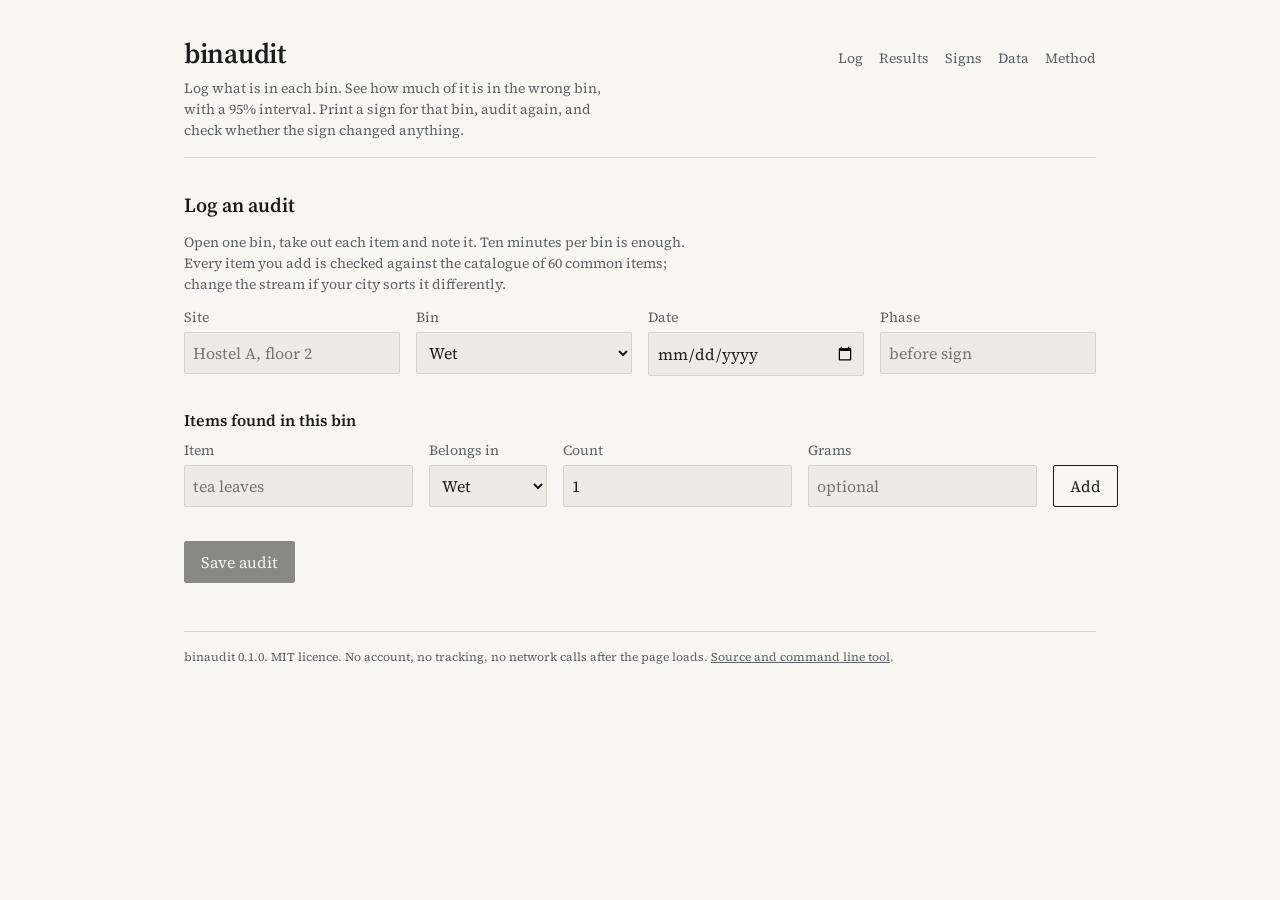
==== web/index.html @ f3c228d7 "Add page structure for logging, results, signs and data" ====
<!doctype html>
<html lang="en">
<head>
<meta charset="utf-8">
<meta name="viewport" content="width=device-width, initial-scale=1">
<title>binaudit: bin audits for hostels and wards</title>
<meta name="description" content="Log what is in each bin, see the contamination rate with a 95% interval, print a sign for that bin, and check whether it changed anything.">
<link rel="preload" href="fonts/SourceSerif4-latin.woff2" as="font" type="font/woff2" crossorigin>
<link rel="stylesheet" href="css/style.css">
<link rel="icon" href="data:,">
</head>
<body>
<div class="wrap">
  <header class="top">
    <div>
      <h1>binaudit</h1>
      <p>Log what is in each bin. See how much of it is in the wrong bin, with a 95% interval. Print a sign for that bin, audit again, and check whether the sign changed anything.</p>
    </div>
    <nav aria-label="Sections">
      <a href="#log">Log</a>
      <a href="#results">Results</a>
      <a href="#signs">Signs</a>
      <a href="#data">Data</a>
      <a href="#method">Method</a>
    </nav>
  </header>
  <p class="notice" id="sample-notice" hidden>Showing the synthetic sample: generated numbers, not measurements. Clear it under Data before logging real audits.</p>

  <section id="log" aria-labelledby="h-log">
    <h2 id="h-log">Log an audit</h2>
    <p class="muted small">Open one bin, take out each item and note it. Ten minutes per bin is enough. Every item you add is checked against the catalogue of 60 common items; change the stream if your city sorts it differently.</p>
    <div class="grid">
      <label>Site <input id="f-site" list="dl-sites" placeholder="Hostel A, floor 2" autocomplete="off"></label>
      <label>Bin <select id="f-bin"><option value="wet">Wet</option><option value="dry">Dry</option><option value="hazardous">Hazardous</option></select></label>
      <label>Date <input id="f-date" type="date"></label>
      <label>Phase <input id="f-phase" list="dl-phases" placeholder="before sign" autocomplete="off"></label>
    </div>
    <h3>Items found in this bin</h3>
    <form id="item-form" class="grid items" autocomplete="off">
      <label>Item <input id="f-item" list="dl-items" placeholder="tea leaves" required></label>
      <label>Belongs in <select id="f-stream"><option value="wet">Wet</option><option value="dry">Dry</option><option value="hazardous">Hazardous</option></select></label>
      <label>Count <input id="f-count" type="number" min="1" step="1" value="1" inputmode="numeric"></label>
      <label>Grams <input id="f-grams" type="number" min="0" step="any" placeholder="optional" inputmode="decimal"></label>
      <button type="submit">Add</button>
    </form>
    <div class="hint" id="item-hint" aria-live="polite"></div>
    <div class="scroll"><table id="draft-table" hidden>
      <thead><tr><th>Item</th><th>Belongs in</th><th class="num">Count</th><th class="num">Grams</th><th></th></tr></thead>
      <tbody></tbody>
    </table></div>
    <div class="tally" id="draft-tally" aria-live="polite"></div>
    <div class="actions">
      <button class="primary" id="save-audit" disabled>Save audit</button>
      <span class="hint" id="save-hint"></span>
    </div>
  </section>

  <section id="results" aria-labelledby="h-results" hidden>
    <h2 id="h-results">Results</h2>
    <p class="muted small">Rate is misplaced items divided by all items found in that bin. The interval resamples whole audits, so a bin checked only twice gets a wide interval.</p>
    <div class="grid">
      <label>Site <select id="r-site"></select></label>
    </div>
    <div class="scroll"><table id="summary-table">
      <thead><tr><th>Bin</th><th>Phase</th><th class="num">Audits</th><th class="num">Items</th><th class="num">Misplaced</th><th class="num">Rate</th><th class="num">95% interval</th><th>0 to 100%</th></tr></thead>
      <tbody></tbody>
    </table></div>
    <div id="summary-empty" class="empty" hidden>No audits yet. Log one, or load the synthetic sample under Data.</div>

    <h3>Did it change?</h3>
    <div class="grid">
      <label>Before <select id="c-before"></select></label>
      <label>After <select id="c-after"></select></label>
    </div>
    <div class="scroll"><table id="compare-table">
      <thead><tr><th>Bin</th><th class="num">Before</th><th class="num">After</th><th class="num">Difference</th><th class="num">95% interval</th><th>-50 to +50 pp</th><th>Reading</th></tr></thead>
      <tbody></tbody>
    </table></div>
    <div id="compare-empty" class="empty" hidden>Needs audits of the same bin in two phases, for example "before sign" and "after sign".</div>

    <h3>Most often in the wrong bin</h3>
    <div class="scroll"><table id="top-table">
      <thead><tr><th>Found in</th><th>Item</th><th>Belongs in</th><th class="num">Count</th></tr></thead>
      <tbody></tbody>
    </table></div>
  </section>

  <section id="signs" aria-labelledby="h-signs" hidden>
    <h2 id="h-signs">Sign for a bin</h2>
    <p class="muted small">The sign names the items people actually put in this bin by mistake, taken from your audits. It prints on A5 in black and white.</p>
    <div class="grid">
      <label>Site <select id="s-site"></select></label>
      <label>Bin <select id="s-bin"><option value="wet">Wet</option><option value="dry">Dry</option><option value="hazardous">Hazardous</option></select></label>
      <label>From phase <select id="s-phase"></select></label>
    </div>
    <div class="actions"><button class="primary" id="print-sign">Print sign</button></div>
    <div id="sign"></div>
  </section>

  <section id="data" aria-labelledby="h-data" hidden>
    <h2 id="h-data">Data</h2>
    <p class="muted small">Everything is stored in this browser only. Export a CSV to keep it, share it, or analyse it with the <code>binaudit</code> command line tool.</p>
    <p class="tally" id="data-count"></p>
    <div class="actions">
      <button id="export-csv">Export CSV</button>
      <label class="small" style="flex-direction:row;align-items:center;gap:8px"><input type="file" id="import-csv" accept=".csv,text/csv"> Import CSV (adds to current data)</label>
    </div>
    <div class="actions">
      <button id="load-sample">Load synthetic sample</button>
      <button id="clear-data">Delete all data in this browser</button>
    </div>
    <div class="hint" id="data-hint" aria-live="polite"></div>
    <h3>Audits</h3>
    <div class="scroll"><table id="audit-table">
      <thead><tr><th>Audit</th><th>Date</th><th>Site</th><th>Bin</th><th>Phase</th><th class="num">Items</th><th class="num">Misplaced</th><th></th></tr></thead>
      <tbody></tbody>
    </table></div>
  </section>

  <section id="method" aria-labelledby="h-method" hidden>
    <h2 id="h-method">Method</h2>
    <dl class="method">
      <dt>Streams</dt><dd>Wet (biodegradable), dry (non-biodegradable) and domestic hazardous, as in India's Solid Waste Management Rules, 2016. Sanitary waste is wrapped and goes with dry waste under those rules. The catalogue is a starting point; cities differ.</dd>
      <dt>Rate</dt><dd>Misplaced items / all items found in a bin, pooled over the audits in a phase. If every item in a group has a weight, the mass rate is computed the same way in grams and shown in the CSV export from the command line tool.</dd>
      <dt>Interval</dt><dd>95% percentile interval from 2,000 bootstrap draws that resample whole audits (a cluster bootstrap). Items from one bin on one day are not independent, so resampling items would give intervals that are too narrow. The seed is fixed, so the same data always gives the same interval.</dd>
      <dt>Small sample</dt><dd>Flagged when a group has fewer than 5 audits or fewer than 30 items.</dd>
      <dt>Did it change?</dt><dd>After rate minus before rate, with a bootstrap interval that resamples audits within each phase. If the interval is entirely below zero the reading is "fewer misplaced items after"; entirely above zero, "more"; otherwise "no clear change". A bin with no sign, audited over the same weeks, is the best check that the change came from the sign.</dd>
      <dt>Same numbers</dt><dd>The command line tool computes the same numbers from an exported CSV. A test runs both on the sample and requires them to match to 1e-12.</dd>
    </dl>
  </section>

  <footer>
    binaudit 0.1.0. MIT licence. No account, no tracking, no network calls after the page loads.
    <a href="https://github.com/PrafullJ0shi/binaudit">Source and command line tool</a>.
  </footer>
</div>
<datalist id="dl-items"></datalist>
<datalist id="dl-sites"></datalist>
<datalist id="dl-phases"></datalist>
<script type="module" src="js/app.js"></script>
</body>
</html>
---- web/css/style.css ----
/* binaudit. Tokens and scales are defined in DESIGN.md. */
@font-face { font-family: "Source Serif 4"; src: url("../fonts/SourceSerif4-latin.woff2") format("woff2"); font-weight: 200 900; font-display: swap; }
@font-face { font-family: "JetBrains Mono"; src: url("../fonts/JetBrainsMono-latin.woff2") format("woff2"); font-weight: 100 800; font-display: swap; }

:root {
  --paper: #F7F6F2; --paper-2: #EDEBE5; --ink: #1B1C1E; --muted: #5E6166; --rule: #D6D3CB; --accent: #B3401E;
  --serif: "Source Serif 4", Georgia, "Times New Roman", serif;
  --mono: "JetBrains Mono", Consolas, "Courier New", monospace;
  --s1: 4px; --s2: 8px; --s3: 12px; --s4: 16px; --s5: 24px; --s6: 32px; --s7: 48px;
  --t12: 12px; --t14: 14px; --t16: 16px; --t20: 20px; --t28: 28px; --t40: 40px;
  color-scheme: light dark;
}
@media (prefers-color-scheme: dark) {
  :root { --paper: #141517; --paper-2: #1D1F22; --ink: #E6E4DF; --muted: #9A9DA3; --rule: #34373C; --accent: #E8835F; }
}

* { box-sizing: border-box; }
html { background: var(--paper); color: var(--ink); }
body { margin: 0; font: 400 var(--t16)/1.5 var(--serif); }
.wrap { max-width: 960px; margin: 0 auto; padding: var(--s6) var(--s5) var(--s7); }

header.top { display: flex; align-items: baseline; justify-content: space-between; gap: var(--s4); flex-wrap: wrap; border-bottom: 1px solid var(--rule); padding-bottom: var(--s4); }
header.top h1 { font-size: var(--t28); font-weight: 600; margin: 0; letter-spacing: -0.01em; }
header.top p { margin: var(--s1) 0 0; color: var(--muted); font-size: var(--t14); max-width: 60ch; }
nav { display: flex; gap: var(--s4); font-size: var(--t14); }
nav a { color: var(--muted); text-decoration: none; padding: var(--s1) 0; border-bottom: 2px solid transparent; }
nav a[aria-current="page"] { color: var(--ink); border-bottom-color: var(--ink); }
nav a:hover { color: var(--ink); }

.notice { margin-top: var(--s4); padding: var(--s2) var(--s3); background: var(--paper-2); font-size: var(--t14); border-left: 2px solid var(--muted); }
.notice[hidden] { display: none; }

section { padding-top: var(--s6); }
section[hidden] { display: none; }
h2 { font-size: var(--t20); font-weight: 600; margin: 0 0 var(--s3); }
h3 { font-size: var(--t16); font-weight: 600; margin: var(--s6) 0 var(--s2); }
p { max-width: 72ch; margin: 0 0 var(--s3); }
.muted { color: var(--muted); }
.small { font-size: var(--t14); }
.num, td.num, th.num { font-family: var(--mono); font-size: var(--t14); font-variant-numeric: tabular-nums; text-align: right; white-space: nowrap; }
.mis { color: var(--accent); }
code, kbd { font-family: var(--mono); font-size: var(--t14); }

.grid { display: grid; grid-template-columns: repeat(4, minmax(0, 1fr)); gap: var(--s3) var(--s4); }
.grid.items { grid-template-columns: 3fr 2fr 1fr 1fr auto; align-items: end; }
@media (max-width: 680px) { .grid, .grid.items { grid-template-columns: 1fr 1fr; } }
label { display: flex; flex-direction: column; gap: var(--s1); font-size: var(--t14); color: var(--muted); }
input, select, button { font: inherit; font-size: var(--t16); color: var(--ink); }
input, select { background: var(--paper-2); border: 1px solid var(--rule); border-radius: 2px; padding: var(--s2); min-width: 0; }
input:focus-visible, select:focus-visible, button:focus-visible, a:focus-visible { outline: 2px solid var(--ink); outline-offset: 2px; }
button { background: var(--paper); border: 1px solid var(--ink); border-radius: 2px; padding: var(--s2) var(--s4); cursor: pointer; }
button.primary { background: var(--ink); color: var(--paper); }
button.link { border: 0; padding: 0; background: none; color: var(--muted); text-decoration: underline; font-size: var(--t14); }
button:disabled { opacity: 0.5; cursor: default; }
.actions { display: flex; gap: var(--s3); flex-wrap: wrap; align-items: center; margin-top: var(--s4); }
.hint { font-size: var(--t12); color: var(--muted); min-height: 18px; }

table { width: 100%; border-collapse: collapse; margin-top: var(--s3); font-size: var(--t14); }
th { text-align: left; font-weight: 600; color: var(--muted); border-bottom: 1px solid var(--ink); padding: var(--s2) var(--s2) var(--s2) 0; }
td { border-bottom: 1px solid var(--rule); padding: var(--s2) var(--s2) var(--s2) 0; vertical-align: middle; }
tbody tr:nth-child(even) td { background: color-mix(in srgb, var(--paper-2) 50%, transparent); }
.scroll { overflow-x: auto; }
.flag { font-family: var(--mono); font-size: var(--t12); color: var(--muted); }
svg.ci { display: block; }
svg.ci .axis { stroke: var(--muted); stroke-width: 1; }
svg.ci .tick { stroke: var(--rule); stroke-width: 1; }
svg.ci .range { stroke: var(--accent); stroke-width: 1; }
svg.ci .point { stroke: var(--accent); stroke-width: 2; }
svg.ci .zero { stroke: var(--ink); stroke-width: 1; }

.tally { font-family: var(--mono); font-size: var(--t14); margin-top: var(--s3); }
.empty { color: var(--muted); font-size: var(--t14); padding: var(--s4) 0; }
.cols { display: grid; grid-template-columns: 1fr 1fr; gap: var(--s6); }
@media (max-width: 680px) { .cols { grid-template-columns: 1fr; } }
dl.method { display: grid; grid-template-columns: max-content 1fr; gap: var(--s2) var(--s4); font-size: var(--t14); }
dl.method dt { font-weight: 600; }
dl.method dd { margin: 0; max-width: 64ch; }
footer { margin-top: var(--s7); padding-top: var(--s4); border-top: 1px solid var(--rule); font-size: var(--t12); color: var(--muted); }
footer a { color: var(--muted); }

/* Printed sign, A5 portrait */
.sign { background: #FFFFFF; color: #000000; border: 1px solid var(--rule); width: 148mm; min-height: 210mm; padding: 14mm 12mm; margin-top: var(--s4); display: flex; flex-direction: column; }
.sign .kicker { font-family: var(--mono); font-size: 12px; letter-spacing: 0.08em; text-transform: uppercase; }
.sign h4 { font-size: 40px; line-height: 1.1; margin: 6px 0 18px; font-weight: 600; }
.sign .lead { font-size: 20px; margin: 0 0 12px; }
.sign ol { margin: 0; padding: 0; list-style: none; counter-reset: n; }
.sign li { counter-increment: n; border-top: 2px solid #000; padding: 12px 0; display: grid; grid-template-columns: 28px 1fr; gap: 0 8px; }
.sign li::before { content: counter(n); font-family: var(--mono); font-size: 16px; padding-top: 6px; }
.sign li b { font-size: 28px; font-weight: 600; text-decoration: underline; text-decoration-thickness: 3px; text-underline-offset: 5px; text-decoration-color: var(--accent); }
.sign li span { grid-column: 2; font-size: 16px; }
.sign .rest { margin-top: auto; padding-top: 18px; border-top: 1px solid #000; font-family: var(--mono); font-size: 11px; line-height: 1.5; }
@media (max-width: 680px) { .sign { width: 100%; min-height: 0; } }

@media print {
  @page { size: A5 portrait; margin: 0; }
  html, body { background: #FFFFFF; }
  body * { visibility: hidden; }
  .sign, .sign * { visibility: visible; }
  .sign { position: absolute; left: 0; top: 0; border: 0; margin: 0; width: 148mm; height: 210mm; }
  .sign li b { text-decoration-color: #000; }
}
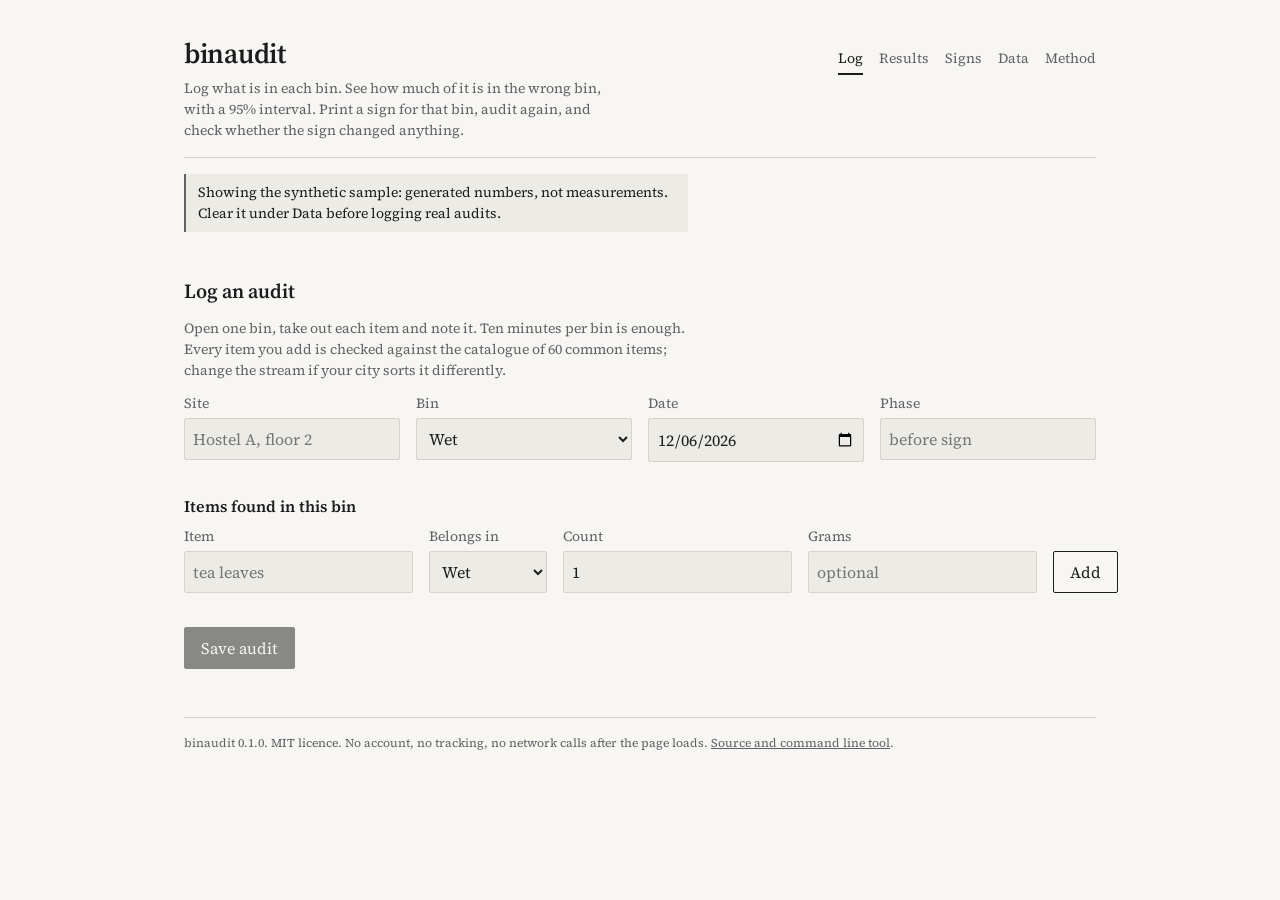
==== commit a39b7651: "Add browser app: logging, results, comparison, signs, data" ====
--- a/web/index.html
+++ b/web/index.html
@@ -121,7 +121,7 @@
     <h2 id="h-method">Method</h2>
     <dl class="method">
       <dt>Streams</dt><dd>Wet (biodegradable), dry (non-biodegradable) and domestic hazardous, as in India's Solid Waste Management Rules, 2016. Sanitary waste is wrapped and goes with dry waste under those rules. The catalogue is a starting point; cities differ.</dd>
-      <dt>Rate</dt><dd>Misplaced items / all items found in a bin, pooled over the audits in a phase. If every item in a group has a weight, the mass rate is computed the same way in grams and shown in the CSV export from the command line tool.</dd>
+      <dt>Rate</dt><dd>Misplaced items / all items found in a bin, pooled over the audits in a phase. If every item in a group has a weight, the command line tool also gives the rate by mass (<code>binaudit summary --json</code>, field <code>mass_rate</code>).</dd>
       <dt>Interval</dt><dd>95% percentile interval from 2,000 bootstrap draws that resample whole audits (a cluster bootstrap). Items from one bin on one day are not independent, so resampling items would give intervals that are too narrow. The seed is fixed, so the same data always gives the same interval.</dd>
       <dt>Small sample</dt><dd>Flagged when a group has fewer than 5 audits or fewer than 30 items.</dd>
       <dt>Did it change?</dt><dd>After rate minus before rate, with a bootstrap interval that resamples audits within each phase. If the interval is entirely below zero the reading is "fewer misplaced items after"; entirely above zero, "more"; otherwise "no clear change". A bin with no sign, audited over the same weeks, is the best check that the change came from the sign.</dd>
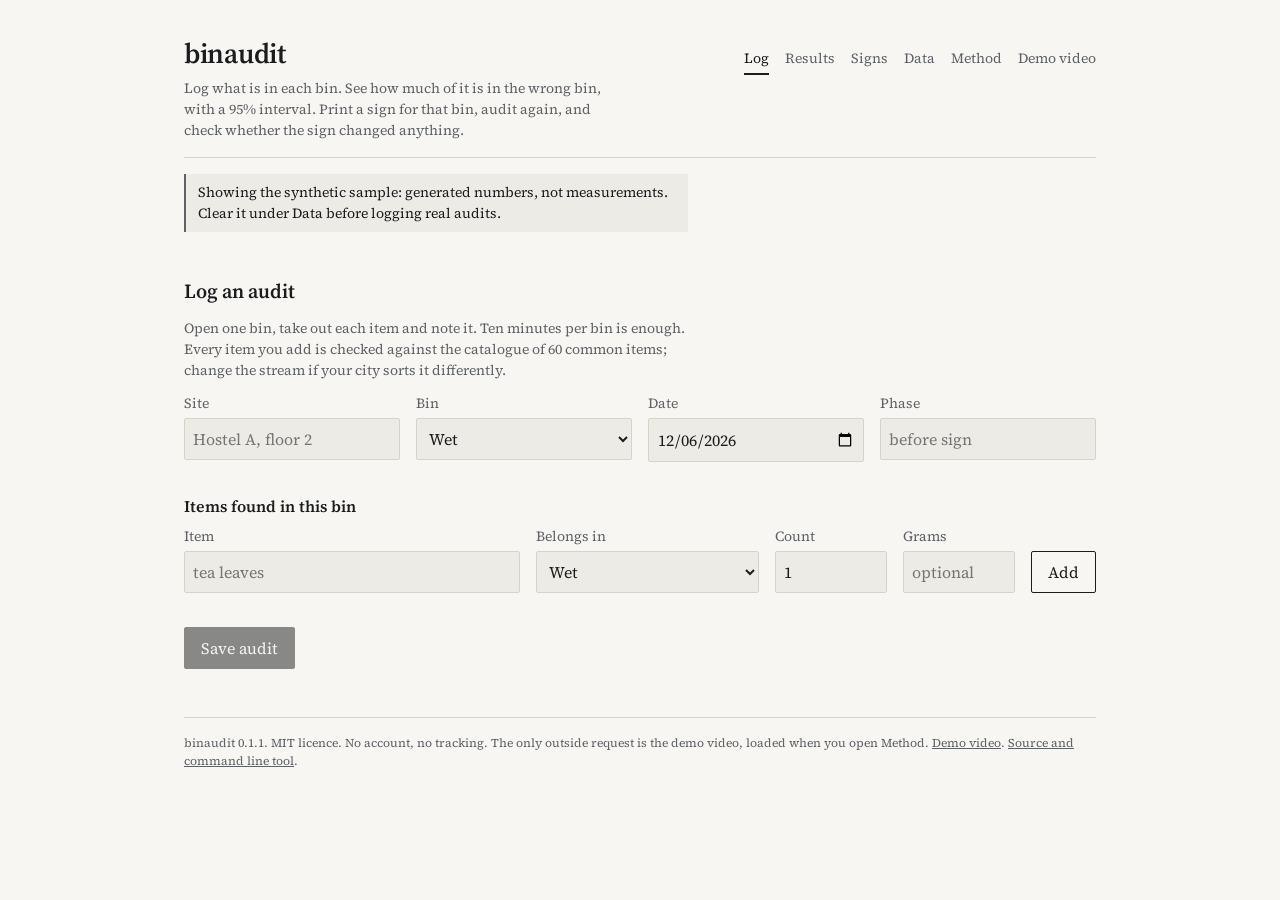
==== commit 86fef009: "Link demo video from the app header and footer" ====
--- a/web/index.html
+++ b/web/index.html
@@ -22,6 +22,7 @@
       <a href="#signs">Signs</a>
       <a href="#data">Data</a>
       <a href="#method">Method</a>
+      <a href="https://youtu.be/Iv2SjWgkcWs" target="_blank" rel="noopener">Demo video</a>
     </nav>
   </header>
   <p class="notice" id="sample-notice" hidden>Showing the synthetic sample: generated numbers, not measurements. Clear it under Data before logging real audits.</p>
@@ -130,7 +131,8 @@
   </section>
 
   <footer>
-    binaudit 0.1.0. MIT licence. No account, no tracking, no network calls after the page loads.
+    binaudit 0.1.1. MIT licence. No account, no tracking. The only outside request is the demo video, loaded when you open Method.
+    <a href="https://youtu.be/Iv2SjWgkcWs" target="_blank" rel="noopener">Demo video</a>.
     <a href="https://github.com/PrafullJ0shi/binaudit">Source and command line tool</a>.
   </footer>
 </div>
--- a/web/css/style.css
+++ b/web/css/style.css
@@ -46,7 +46,8 @@
 @media (max-width: 680px) { .grid, .grid.items { grid-template-columns: 1fr 1fr; } }
 label { display: flex; flex-direction: column; gap: var(--s1); font-size: var(--t14); color: var(--muted); }
 input, select, button { font: inherit; font-size: var(--t16); color: var(--ink); }
-input, select { background: var(--paper-2); border: 1px solid var(--rule); border-radius: 2px; padding: var(--s2); min-width: 0; }
+input, select { background: var(--paper-2); border: 1px solid var(--rule); border-radius: 2px; padding: var(--s2); min-width: 0; width: 100%; }
+input[type="file"] { width: auto; }
 input:focus-visible, select:focus-visible, button:focus-visible, a:focus-visible { outline: 2px solid var(--ink); outline-offset: 2px; }
 button { background: var(--paper); border: 1px solid var(--ink); border-radius: 2px; padding: var(--s2) var(--s4); cursor: pointer; }
 button.primary { background: var(--ink); color: var(--paper); }
